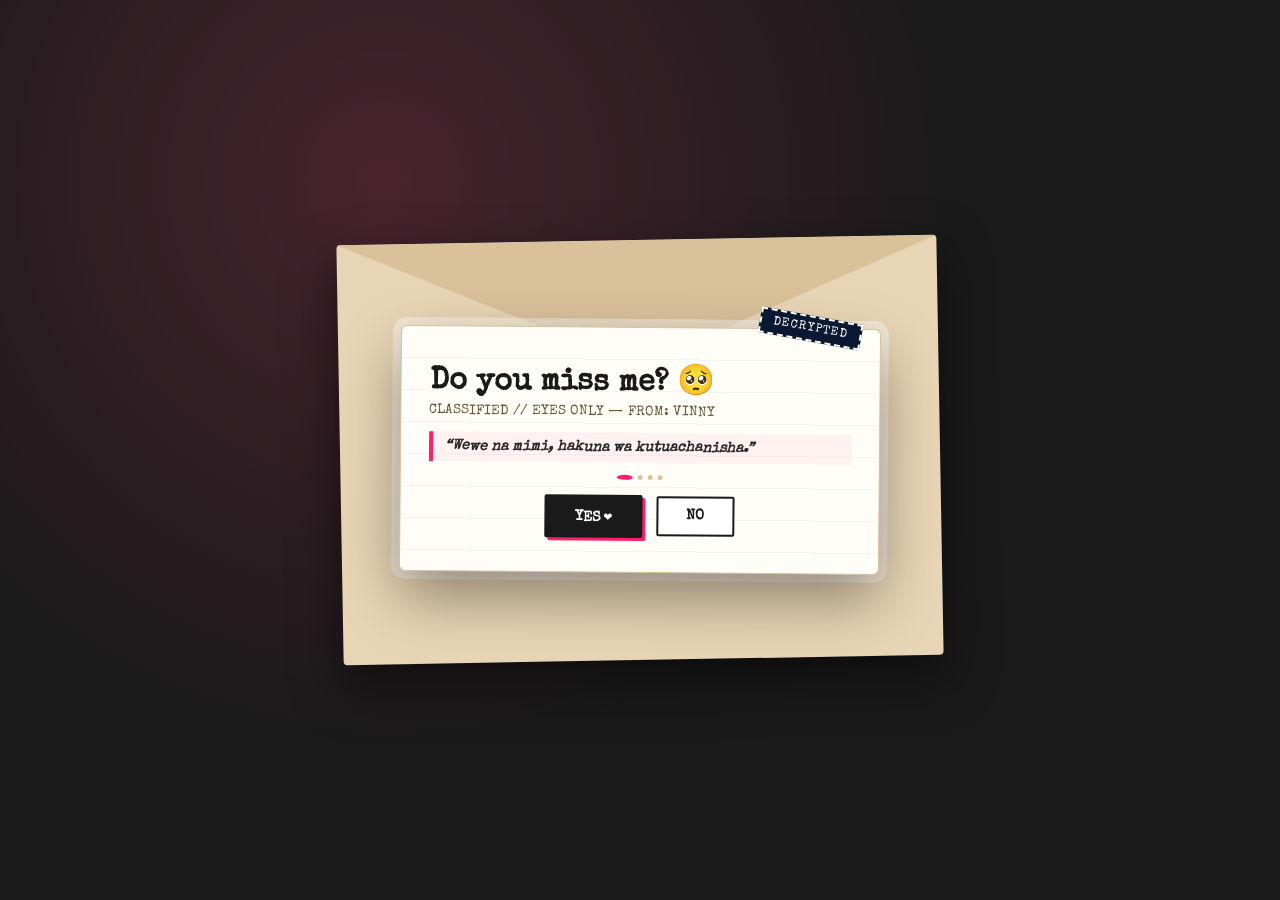
==== index.html @ 2fdb2325 "Fix HTML encoding issues in index.html" ====
<!DOCTYPE html>
<html lang="en">
<head>
<meta charset="UTF-8">
<meta name="viewport" content="width=device-width, initial-scale=1.0">
<title>TOP SECRET - For You Only</title>
<link href="https://fonts.googleapis.com/css2?family=Special+Elite&family=Inter:wght@500;700&display=swap" rel="stylesheet">
<style>
*{margin:0;padding:0;box-sizing:border-box}
body{min-height:100vh;display:flex;justify-content:center;align-items:center;background:#1a1a1a;font-family:'Inter',sans-serif;padding:20px;position:relative;overflow:hidden}
body::before{content:"";position:absolute;inset:0;background:radial-gradient(circle at 30% 20%,rgba(255,71,126,.2),transparent 50%)}
.envelope{position:absolute;width:90%;max-width:600px;height:420px;background:#e8d5b5;transform:rotate(-1deg);border-radius:4px;box-shadow:0 20px 50px rgba(0,0,0,.5);z-index:1}
.envelope::before{content:"";position:absolute;top:0;left:0;right:0;height:50%;background:#d9c19a;clip-path:polygon(0 0,50% 60%,100% 0)}
.card{width:100%;max-width:480px;background:#fffdf7;background-image:repeating-linear-gradient(transparent,transparent 31px,rgba(0,0,0,.04) 31px,rgba(0,0,0,.04) 32px);border:1px solid #d9c19a;border-radius:6px;padding:34px 28px 28px;box-shadow:0 25px 60px rgba(0,0,0,.4),0 0 0 8px rgba(255,255,255,.4);z-index:10;position:relative;transform:rotate(0.5deg)}
.stamp{position:absolute;top:-14px;right:18px;background:#0A1931;color:#fff;font-family:'Special Elite',monospace;padding:5px 12px;border:2px dashed #fff;transform:rotate(10deg);font-size:.75rem;letter-spacing:1px}
h1{font-family:'Special Elite',monospace;color:#1a1a1a;font-size:1.9rem}
.sub{font-family:'Special Elite',monospace;color:#6b5a3a;margin:6px 0 14px;font-size:.85rem}
.quote-box{border-left:4px solid #ff1f6b;padding:8px 12px;margin:12px 0;background:rgba(255,71,126,.06)}
.quote-text{font-family:'Special Elite',monospace;color:#2b2b2b;font-weight:700;font-style:italic;font-size:.9rem}

/* ICON FIX HERE */
.photo-wrap{position:relative;width:68px;height:68px;margin:12px auto 8px}
.photo{width:68px;height:68px;border-radius:50%;border:2px solid #1a1a1a;object-fit:cover;object-position:top center;box-shadow:0 0 0 3px #fff,3px 3px 0 #1a1a1a;display:block;background:#eee}
.online-dot{position:absolute;bottom:1px;right:1px;width:16px;height:16px;background:#25D366;border:2.5px solid #fffdf7;border-radius:50%}
.name-line{font-family:'Special Elite',monospace;text-align:center;font-size:.85rem;color:#1a1a1a;margin-bottom:10px}
.name-line b{color:#ff1f6b}

.btns{display:flex;justify-content:center;gap:14px;height:56px;align-items:center}
button,.wa{padding:11px 28px;border-radius:2px;border:2px solid #1a1a1a;font-weight:800;font-size:.9rem;cursor:pointer;text-decoration:none;font-family:'Special Elite',monospace;text-transform:uppercase}
#yes{background:#1a1a1a;color:#fff;box-shadow:3px 3px 0 #ff1f6b}
#no{background:#fff;color:#1a1a1a;z-index:999}
.wa{background:#25D366;color:#fff;box-shadow:3px 3px 0 #1a1a1a;width:100%;margin-top:10px;text-align:center;display:block;font-size:.85rem}
.wa2{background:#0A1931}
textarea{width:100%;min-height:78px;background:#fffef5;border:2px dashed #d9c19a;border-radius:4px;padding:10px;font-family:'Special Elite',monospace;font-size:.85rem;resize:none;outline:none;margin-top:8px}
.music-bar{display:flex;align-items:center;justify-content:center;gap:8px;background:#1a1a1a;color:#ffe600;border-radius:2px;padding:7px 10px;font-family:'Special Elite',monospace;font-size:.72rem;margin:10px 0;border:1px dashed #ffe600}
.dot{width:7px;height:7px;background:#ff1f6b;border-radius:50%;animation:beat 1s infinite}
@keyframes beat{0%,70%{transform:scale(1)}15%,45%{transform:scale(1.3)}}
.hearts{position:absolute;pointer-events:none;animation:up 4s linear infinite;z-index:20}
@keyframes up{0%{transform:translateY(110vh) scale(.8);opacity:1}100%{transform:translateY(-10vh) scale(1.4);opacity:0}}
#yt-player{position:absolute;width:1px;height:1px;opacity:0}
.q-dots{display:flex;gap:5px;justify-content:center;margin:8px 0}
.q-dots span{width:5px;height:5px;background:#d9c19a;border-radius:50%}
.q-dots span.on{background:#ff1f6b;width:16px}
.status{font-family:'Special Elite',monospace;font-size:.75rem;margin-top:8px;color:#0A1931;display:none;text-align:center}
</style>
</head>
<body>
<div class="envelope"></div>
<div id="yt-player"></div>

<div class="card" id="q">
<div class="stamp">DECRYPTED</div>
<h1>Do you miss me? 🥺</h1>
<p class="sub">CLASSIFIED // EYES ONLY — FROM: VINNY</p>
<div class="quote-box"><p class="quote-text" id="qt">“Wewe na mimi, hakuna wa kutuachanisha.”</p></div>
<div class="q-dots" id="dots"></div>
<div class="btns">
<button id="yes">YES ❤️</button>
<button id="no">No</button>
</div>
</div>

<div class="card" id="s" style="display:none">
<div class="stamp" style="background:#ff1f6b">I MISS YOU TOO</div>
<h1>I miss you too! ❤️</h1>
<div class="quote-box"><p class="quote-text">“Wewe na mimi, milele...” — Jay Melody</p></div>
<div class="photo-wrap">
<img src="vin1.jpg" alt="Vinny" class="photo">
<div class="online-dot"></div>
</div>
<div class="name-line"><b>Vinny</b> • Online • Nairobi, KE • 0745169071</div>

<div class="music-bar"><div class="dot"></div>🎶 Jay Melody — Sawa [Wewe na Mimi] — Playing</div>

<p style="font-family:'Special Elite';font-size:.8rem">Write a secret reply — DIRECT to Vinny:</p>
<textarea id="secretMsg" placeholder="Type here... e.g. I miss you too Vinny 😘"></textarea>
<p class="status" id="status"></p>

<a class="wa" id="directBtn" href="javascript:void(0)">SEND SECRET DIRECT TO VINNY 🔒</a>
<a class="wa wa2" href="https://wa.me/254745169071?text=Hello%20Vinny%20😘%20I%20miss%20you%20too%20❤️" target="_blank">OPEN IN WHATSAPP (BACKUP)</a>
</div>

<script src="https://www.youtube.com/iframe_api"></script>
<script>
let player;const YT_ID="-ZLUogRX29Y";
function onYouTubeIframeAPIReady(){
player=new YT.Player('yt-player',{videoId:YT_ID,playerVars:{playsinline:1,loop:1,playlist:YT_ID},events:{onReady:e=>e.target.setVolume(70)}});
}
const quotes=["“Wewe na mimi, hakuna wa kutuachanisha.”","“Distance means so little when someone means so much.”","“I miss you a little too much.”","“You are my today and all of my tomorrows.”"];
let qi=0;const qt=document.getElementById('qt');const dots=document.getElementById('dots');
quotes.forEach((_,i)=>{let d=document.createElement('span');if(i===0)d.className='on';dots.appendChild(d);});
setInterval(()=>{qi=(qi+1)%quotes.length;qt.style.opacity=0;setTimeout(()=>{qt.textContent=quotes[qi];qt.style.opacity=1;[...dots.children].forEach((c,j)=>c.className=j===qi?'on':'');},200);},2600);
const no=document.getElementById('no');
function move(){const pad=20;const maxX=window.innerWidth-no.offsetWidth-pad;const maxY=window.innerHeight-no.offsetHeight-pad;no.style.position='fixed';no.style.left=Math.max(pad,Math.random()*maxX)+'px';no.style.top=Math.max(pad,Math.random()*maxY)+'px';}
no.addEventListener('mouseover',move);no.addEventListener('touchstart',e=>{e.preventDefault();move();});
function heart(){const h=document.createElement('div');h.className='hearts';h.textContent=['❤️','💖','😍','💘'][Math.floor(Math.random()*4)];h.style.left=Math.random()*100+'vw';h.style.fontSize=(Math.random()*0.5+1)+'rem';h.style.animationDuration=(Math.random()*2+3)+'s';document.body.appendChild(h);setTimeout(()=>h.remove(),5000);}
document.getElementById('yes').addEventListener('click',()=>{
document.getElementById('q').style.display='none';document.getElementById('s').style.display='block';
if(player&&player.playVideo)player.playVideo();setInterval(heart,280);for(let i=0;i<12;i++)setTimeout(heart,i*120);
});
const CALLMEBOT_APIKEY="PUT_YOUR_CALLMEBOT_APIKEY_HERE";const YOUR_PHONE="254745169071";
document.getElementById('directBtn').addEventListener('click',async()=>{
const msg=document.getElementById('secretMsg').value.trim()||"I miss you too Vinny ❤️";
const status=document.getElementById('status');status.style.display='block';status.textContent='⏳ Sending secret...';
if(CALLMEBOT_APIKEY.includes("PUT_YOUR")){
status.textContent='⚠️ Direct API not set — opening WhatsApp backup...';
setTimeout(()=>{window.open(`https://wa.me/${YOUR_PHONE}?text=${encodeURIComponent(msg)}`,'_blank');status.textContent='Opened WhatsApp backup — add API key to send without opening.';},700);return;
}
try{await fetch(`https://api.callmebot.com/whatsapp.php?phone=${YOUR_PHONE}&text=${encodeURIComponent("SECRET: "+msg)}&apikey=${CALLMEBOT_APIKEY}`);status.textContent='✓ Delivered DIRECT to Vinny 🔒❤️';}catch(e){status.textContent='Opening WhatsApp...';window.open(`https://wa.me/${YOUR_PHONE}?text=${encodeURIComponent(msg)}`,'_blank');}
});
</script>
</body>
    </html>
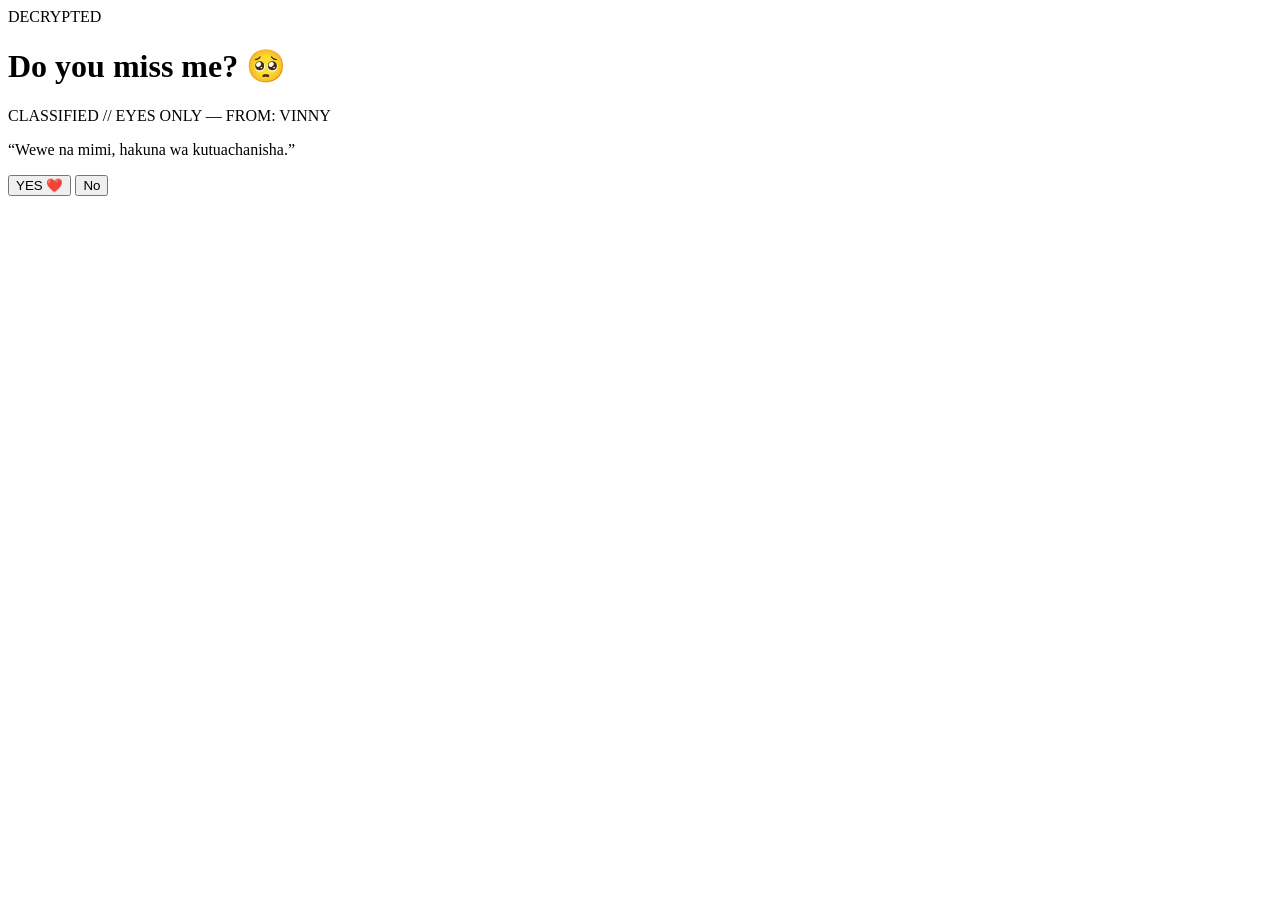
==== commit 7f75153b: "Update HTML structure and content" ====
--- a/index.html
+++ b/index.html
@@ -1,113 +1,135 @@
-<!DOCTYPE html>
-<html lang="en">
-<head>
-<meta charset="UTF-8">
-<meta name="viewport" content="width=device-width, initial-scale=1.0">
-<title>TOP SECRET - For You Only</title>
-<link href="https://fonts.googleapis.com/css2?family=Special+Elite&family=Inter:wght@500;700&display=swap" rel="stylesheet">
-<style>
-*{margin:0;padding:0;box-sizing:border-box}
-body{min-height:100vh;display:flex;justify-content:center;align-items:center;background:#1a1a1a;font-family:'Inter',sans-serif;padding:20px;position:relative;overflow:hidden}
-body::before{content:"";position:absolute;inset:0;background:radial-gradient(circle at 30% 20%,rgba(255,71,126,.2),transparent 50%)}
-.envelope{position:absolute;width:90%;max-width:600px;height:420px;background:#e8d5b5;transform:rotate(-1deg);border-radius:4px;box-shadow:0 20px 50px rgba(0,0,0,.5);z-index:1}
-.envelope::before{content:"";position:absolute;top:0;left:0;right:0;height:50%;background:#d9c19a;clip-path:polygon(0 0,50% 60%,100% 0)}
-.card{width:100%;max-width:480px;background:#fffdf7;background-image:repeating-linear-gradient(transparent,transparent 31px,rgba(0,0,0,.04) 31px,rgba(0,0,0,.04) 32px);border:1px solid #d9c19a;border-radius:6px;padding:34px 28px 28px;box-shadow:0 25px 60px rgba(0,0,0,.4),0 0 0 8px rgba(255,255,255,.4);z-index:10;position:relative;transform:rotate(0.5deg)}
-.stamp{position:absolute;top:-14px;right:18px;background:#0A1931;color:#fff;font-family:'Special Elite',monospace;padding:5px 12px;border:2px dashed #fff;transform:rotate(10deg);font-size:.75rem;letter-spacing:1px}
-h1{font-family:'Special Elite',monospace;color:#1a1a1a;font-size:1.9rem}
-.sub{font-family:'Special Elite',monospace;color:#6b5a3a;margin:6px 0 14px;font-size:.85rem}
-.quote-box{border-left:4px solid #ff1f6b;padding:8px 12px;margin:12px 0;background:rgba(255,71,126,.06)}
-.quote-text{font-family:'Special Elite',monospace;color:#2b2b2b;font-weight:700;font-style:italic;font-size:.9rem}
+<body>
 
-/* ICON FIX HERE */
-.photo-wrap{position:relative;width:68px;height:68px;margin:12px auto 8px}
-.photo{width:68px;height:68px;border-radius:50%;border:2px solid #1a1a1a;object-fit:cover;object-position:top center;box-shadow:0 0 0 3px #fff,3px 3px 0 #1a1a1a;display:block;background:#eee}
-.online-dot{position:absolute;bottom:1px;right:1px;width:16px;height:16px;background:#25D366;border:2.5px solid #fffdf7;border-radius:50%}
-.name-line{font-family:'Special Elite',monospace;text-align:center;font-size:.85rem;color:#1a1a1a;margin-bottom:10px}
-.name-line b{color:#ff1f6b}
+  <div class="envelope"></div>
+  <div id="yt-player"></div>
 
-.btns{display:flex;justify-content:center;gap:14px;height:56px;align-items:center}
-button,.wa{padding:11px 28px;border-radius:2px;border:2px solid #1a1a1a;font-weight:800;font-size:.9rem;cursor:pointer;text-decoration:none;font-family:'Special Elite',monospace;text-transform:uppercase}
-#yes{background:#1a1a1a;color:#fff;box-shadow:3px 3px 0 #ff1f6b}
-#no{background:#fff;color:#1a1a1a;z-index:999}
-.wa{background:#25D366;color:#fff;box-shadow:3px 3px 0 #1a1a1a;width:100%;margin-top:10px;text-align:center;display:block;font-size:.85rem}
-.wa2{background:#0A1931}
-textarea{width:100%;min-height:78px;background:#fffef5;border:2px dashed #d9c19a;border-radius:4px;padding:10px;font-family:'Special Elite',monospace;font-size:.85rem;resize:none;outline:none;margin-top:8px}
-.music-bar{display:flex;align-items:center;justify-content:center;gap:8px;background:#1a1a1a;color:#ffe600;border-radius:2px;padding:7px 10px;font-family:'Special Elite',monospace;font-size:.72rem;margin:10px 0;border:1px dashed #ffe600}
-.dot{width:7px;height:7px;background:#ff1f6b;border-radius:50%;animation:beat 1s infinite}
-@keyframes beat{0%,70%{transform:scale(1)}15%,45%{transform:scale(1.3)}}
-.hearts{position:absolute;pointer-events:none;animation:up 4s linear infinite;z-index:20}
-@keyframes up{0%{transform:translateY(110vh) scale(.8);opacity:1}100%{transform:translateY(-10vh) scale(1.4);opacity:0}}
-#yt-player{position:absolute;width:1px;height:1px;opacity:0}
-.q-dots{display:flex;gap:5px;justify-content:center;margin:8px 0}
-.q-dots span{width:5px;height:5px;background:#d9c19a;border-radius:50%}
-.q-dots span.on{background:#ff1f6b;width:16px}
-.status{font-family:'Special Elite',monospace;font-size:.75rem;margin-top:8px;color:#0A1931;display:none;text-align:center}
-</style>
-</head>
-<body>
-<div class="envelope"></div>
-<div id="yt-player"></div>
+  <!-- Question Screen -->
+  <div class="card" id="q">
+    <div class="stamp">DECRYPTED</div>
+    <h1>Do you miss me? 🥺</h1>
+    <p class="sub">CLASSIFIED // EYES ONLY — FROM: VINNY</p>
+    <div class="quote-box"><p class="quote-text" id="qt">“Wewe na mimi, hakuna wa kutuachanisha.”</p></div>
+    <div class="q-dots" id="dots"></div>
+    <div class="btns">
+      <button id="yes">YES ❤️</button>
+      <button id="no">No</button>
+    </div>
+  </div>
 
-<div class="card" id="q">
-<div class="stamp">DECRYPTED</div>
-<h1>Do you miss me? 🥺</h1>
-<p class="sub">CLASSIFIED // EYES ONLY — FROM: VINNY</p>
-<div class="quote-box"><p class="quote-text" id="qt">“Wewe na mimi, hakuna wa kutuachanisha.”</p></div>
-<div class="q-dots" id="dots"></div>
-<div class="btns">
-<button id="yes">YES ❤️</button>
-<button id="no">No</button>
-</div>
-</div>
+  <!-- Success Screen -->
+  <div class="card" id="s" style="display:none">
+    <div class="stamp" style="background:#ff2e6c">I MISS YOU TOO</div>
+    <h1>I miss you too! ❤️</h1>
+    <div class="quote-box"><p class="quote-text">“Basi mwambieni nampenda, Sawa...” — Jay Melody</p></div>
+    <div class="photo-wrap">
+      <img src="https://picsum.photos" alt="Vinny" class="photo">
+      <div class="online-dot"></div>
+    </div>
+    <div class="name-line"><b>Vinny</b> • Online • Nairobi, KE • 0745169071</div>
+    <div class="music-bar"><div class="dot"></div>🎶 Jay Melody — Sawa [Wewe na Mimi] — Playing</div>
+    <p style="font-family:'Special Elite';font-size:.82rem">Write a secret reply — DIRECT to Vinny:</p>
+    <textarea id="secretMsg" placeholder="Type here... e.g. I miss you too Vinny 😘"></textarea>
+    <p class="status" id="status"></p>
+    <a class="wa" id="directBtn" href="javascript:void(0)">SEND SECRET DIRECT TO VINNY 🔒</a>
+    <a class="wa wa2" href="https://wa.me😘%20I%20miss%20you%20too%20❤️" target="_blank">OPEN IN WHATSAPP (BACKUP)</a>
+  </div>
+  <script src="https://youtube.com"></script>
+  <script>
+    let player;
+    const YT_ID="-ZLUogRX29Y"; 
 
-<div class="card" id="s" style="display:none">
-<div class="stamp" style="background:#ff1f6b">I MISS YOU TOO</div>
-<h1>I miss you too! ❤️</h1>
-<div class="quote-box"><p class="quote-text">“Wewe na mimi, milele...” — Jay Melody</p></div>
-<div class="photo-wrap">
-<img src="vin1.jpg" alt="Vinny" class="photo">
-<div class="online-dot"></div>
-</div>
-<div class="name-line"><b>Vinny</b> • Online • Nairobi, KE • 0745169071</div>
+    function onYouTubeIframeAPIReady(){
+      player=new YT.Player('yt-player',{
+        videoId:YT_ID,
+        playerVars:{playsinline:1,loop:1,playlist:YT_ID},
+        events:{onReady:e=>e.target.setVolume(70)}
+      });
+    }
 
-<div class="music-bar"><div class="dot"></div>🎶 Jay Melody — Sawa [Wewe na Mimi] — Playing</div>
+    const quotes=[
+      "“Wewe na mimi, hakuna wa kutuachanisha.”",
+      "“Basi mwambieni nampenda... Sawa, sawa, sawa.”",
+      "“Distance means so little when someone means so much.”",
+      "“You are my today and all of my tomorrows.”"
+    ];
+    
+    let qi=0;
+    const qt=document.getElementById('qt');
+    const dots=document.getElementById('dots');
+    
+    quotes.forEach((_,i)=>{
+      let d=document.createElement('span');
+      if(i===0)d.className='on';
+      dots.appendChild(d);
+    });
 
-<p style="font-family:'Special Elite';font-size:.8rem">Write a secret reply — DIRECT to Vinny:</p>
-<textarea id="secretMsg" placeholder="Type here... e.g. I miss you too Vinny 😘"></textarea>
-<p class="status" id="status"></p>
+    setInterval(()=>{
+      qi=(qi+1)%quotes.length;
+      qt.style.opacity=0;
+      setTimeout(()=>{
+        qt.textContent=quotes[qi];
+        qt.style.opacity=1;
+        [...dots.children].forEach((c,j)=>c.className=j===qi?'on':'');
+      },250);
+    },2800);
 
-<a class="wa" id="directBtn" href="javascript:void(0)">SEND SECRET DIRECT TO VINNY 🔒</a>
-<a class="wa wa2" href="https://wa.me/254745169071?text=Hello%20Vinny%20😘%20I%20miss%20you%20too%20❤️" target="_blank">OPEN IN WHATSAPP (BACKUP)</a>
-</div>
+    const no=document.getElementById('no');
+    function move(){
+      const pad=25;
+      const maxX=window.innerWidth-no.offsetWidth-pad;
+      const maxY=window.innerHeight-no.offsetHeight-pad;
+      no.style.position='fixed';
+      no.style.left=Math.max(pad,Math.random()*maxX)+'px';
+      no.style.top=Math.max(pad,Math.random()*maxY)+'px';
+    }
+    
+    no.addEventListener('mouseover',move);
+    no.addEventListener('touchstart',e=>{e.preventDefault();move();});
 
-<script src="https://www.youtube.com/iframe_api"></script>
-<script>
-let player;const YT_ID="-ZLUogRX29Y";
-function onYouTubeIframeAPIReady(){
-player=new YT.Player('yt-player',{videoId:YT_ID,playerVars:{playsinline:1,loop:1,playlist:YT_ID},events:{onReady:e=>e.target.setVolume(70)}});
-}
-const quotes=["“Wewe na mimi, hakuna wa kutuachanisha.”","“Distance means so little when someone means so much.”","“I miss you a little too much.”","“You are my today and all of my tomorrows.”"];
-let qi=0;const qt=document.getElementById('qt');const dots=document.getElementById('dots');
-quotes.forEach((_,i)=>{let d=document.createElement('span');if(i===0)d.className='on';dots.appendChild(d);});
-setInterval(()=>{qi=(qi+1)%quotes.length;qt.style.opacity=0;setTimeout(()=>{qt.textContent=quotes[qi];qt.style.opacity=1;[...dots.children].forEach((c,j)=>c.className=j===qi?'on':'');},200);},2600);
-const no=document.getElementById('no');
-function move(){const pad=20;const maxX=window.innerWidth-no.offsetWidth-pad;const maxY=window.innerHeight-no.offsetHeight-pad;no.style.position='fixed';no.style.left=Math.max(pad,Math.random()*maxX)+'px';no.style.top=Math.max(pad,Math.random()*maxY)+'px';}
-no.addEventListener('mouseover',move);no.addEventListener('touchstart',e=>{e.preventDefault();move();});
-function heart(){const h=document.createElement('div');h.className='hearts';h.textContent=['❤️','💖','😍','💘'][Math.floor(Math.random()*4)];h.style.left=Math.random()*100+'vw';h.style.fontSize=(Math.random()*0.5+1)+'rem';h.style.animationDuration=(Math.random()*2+3)+'s';document.body.appendChild(h);setTimeout(()=>h.remove(),5000);}
-document.getElementById('yes').addEventListener('click',()=>{
-document.getElementById('q').style.display='none';document.getElementById('s').style.display='block';
-if(player&&player.playVideo)player.playVideo();setInterval(heart,280);for(let i=0;i<12;i++)setTimeout(heart,i*120);
-});
-const CALLMEBOT_APIKEY="PUT_YOUR_CALLMEBOT_APIKEY_HERE";const YOUR_PHONE="254745169071";
-document.getElementById('directBtn').addEventListener('click',async()=>{
-const msg=document.getElementById('secretMsg').value.trim()||"I miss you too Vinny ❤️";
-const status=document.getElementById('status');status.style.display='block';status.textContent='⏳ Sending secret...';
-if(CALLMEBOT_APIKEY.includes("PUT_YOUR")){
-status.textContent='⚠️ Direct API not set — opening WhatsApp backup...';
-setTimeout(()=>{window.open(`https://wa.me/${YOUR_PHONE}?text=${encodeURIComponent(msg)}`,'_blank');status.textContent='Opened WhatsApp backup — add API key to send without opening.';},700);return;
-}
-try{await fetch(`https://api.callmebot.com/whatsapp.php?phone=${YOUR_PHONE}&text=${encodeURIComponent("SECRET: "+msg)}&apikey=${CALLMEBOT_APIKEY}`);status.textContent='✓ Delivered DIRECT to Vinny 🔒❤️';}catch(e){status.textContent='Opening WhatsApp...';window.open(`https://wa.me/${YOUR_PHONE}?text=${encodeURIComponent(msg)}`,'_blank');}
-});
-</script>
+    function heart(){
+      const h=document.createElement('div');
+      h.className='hearts';
+      h.textContent=['❤️','💖','😍','💘'][Math.floor(Math.random()*4)];
+      h.style.left=Math.random()*100+'vw';
+      h.style.fontSize=(Math.random()*0.5+1)+'rem';
+      h.style.animationDuration=(Math.random()*2+3)+'s';
+      document.body.appendChild(h);
+      setTimeout(()=>h.remove(),5000);
+    }
+
+    document.getElementById('yes').addEventListener('click',()=>{
+      document.getElementById('q').style.display='none';
+      document.getElementById('s').style.display='block';
+      if(player&&player.playVideo)player.playVideo();
+      setInterval(heart,280);
+      for(let i=0;i<12;i++)setTimeout(heart,i*120);
+    });
+
+    const CALLMEBOT_APIKEY="PUT_YOUR_CALLMEBOT_APIKEY_HERE";
+    const YOUR_PHONE="254745169071";
+
+    document.getElementById('directBtn').addEventListener('click',async()=>{
+      const msg=document.getElementById('secretMsg').value.trim()||"I miss you too Vinny ❤️";
+      const status=document.getElementById('status');
+      status.style.display='block';
+      status.textContent='⏳ Sending secret...';
+      
+      if(CALLMEBOT_APIKEY.includes("PUT_YOUR")){
+        status.textContent='⚠️ Direct API not set — opening WhatsApp backup...';
+        setTimeout(()=>{
+          window.open(`https://wa.me{YOUR_PHONE}?text=${encodeURIComponent(msg)}`,'_blank');
+          status.textContent='Opened WhatsApp backup.';
+        },700);
+        return;
+      }
+      try{
+        await fetch(`https://callmebot.com{YOUR_PHONE}&text=${encodeURIComponent("SECRET: "+msg)}&apikey=${CALLMEBOT_APIKEY}`);
+        status.textContent='✓ Delivered DIRECT to Vinny 🔒❤️';
+      }catch(e){
+        status.textContent='Opening WhatsApp...';
+        window.open(`https://wa.me{YOUR_PHONE}?text=${encodeURIComponent(msg)}`,'_blank');
+      }
+    });
+  </script>
 </body>
-    </html>
+</html>
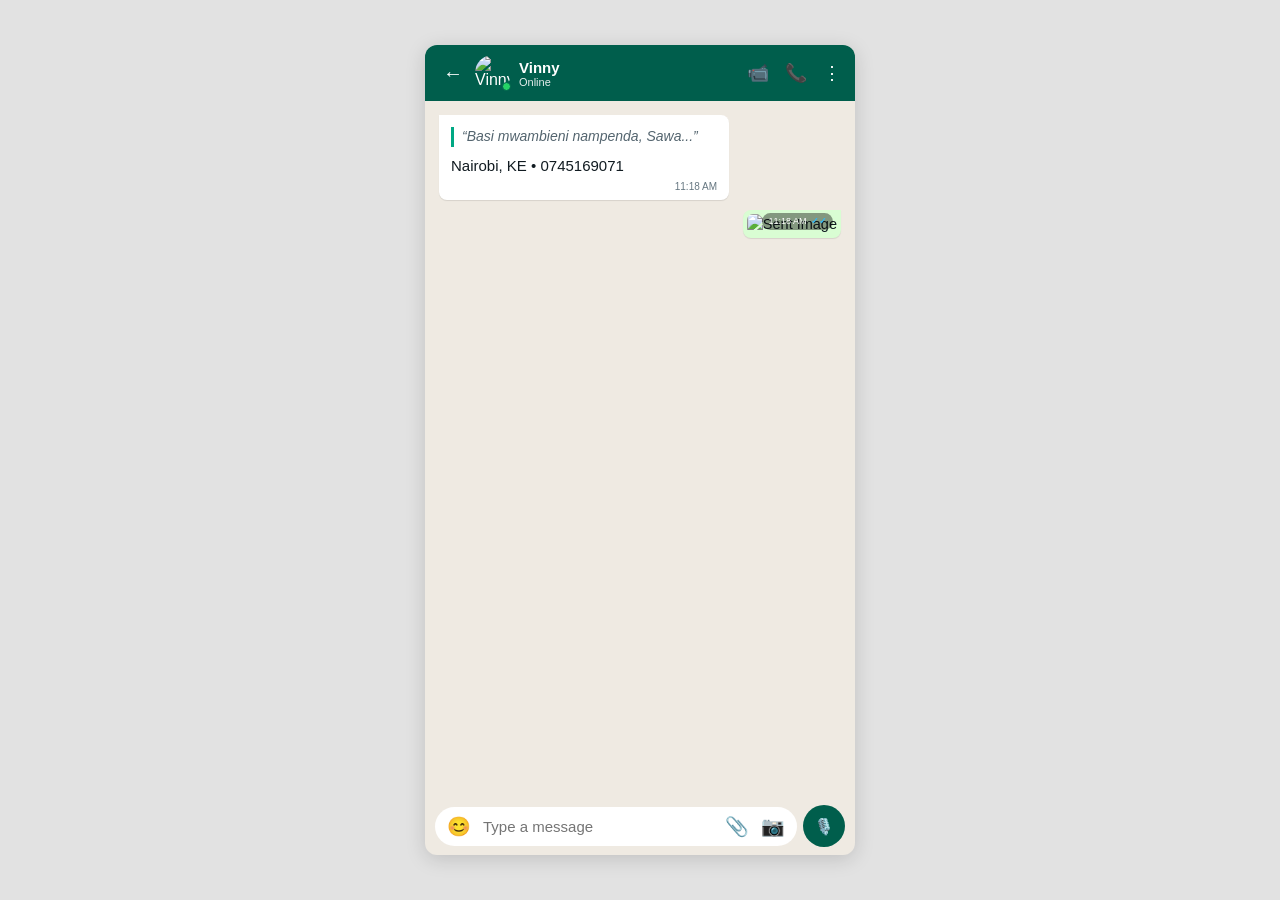
==== commit 09c2ba43: "committed" ====
--- a/index.html
+++ b/index.html
@@ -1,135 +1,71 @@
-<body>
-
-  <div class="envelope"></div>
-  <div id="yt-player"></div>
-
-  <!-- Question Screen -->
-  <div class="card" id="q">
-    <div class="stamp">DECRYPTED</div>
-    <h1>Do you miss me? 🥺</h1>
-    <p class="sub">CLASSIFIED // EYES ONLY — FROM: VINNY</p>
-    <div class="quote-box"><p class="quote-text" id="qt">“Wewe na mimi, hakuna wa kutuachanisha.”</p></div>
-    <div class="q-dots" id="dots"></div>
-    <div class="btns">
-      <button id="yes">YES ❤️</button>
-      <button id="no">No</button>
-    </div>
-  </div>
-
-  <!-- Success Screen -->
-  <div class="card" id="s" style="display:none">
-    <div class="stamp" style="background:#ff2e6c">I MISS YOU TOO</div>
-    <h1>I miss you too! ❤️</h1>
-    <div class="quote-box"><p class="quote-text">“Basi mwambieni nampenda, Sawa...” — Jay Melody</p></div>
-    <div class="photo-wrap">
-      <img src="https://picsum.photos" alt="Vinny" class="photo">
-      <div class="online-dot"></div>
-    </div>
-    <div class="name-line"><b>Vinny</b> • Online • Nairobi, KE • 0745169071</div>
-    <div class="music-bar"><div class="dot"></div>🎶 Jay Melody — Sawa [Wewe na Mimi] — Playing</div>
-    <p style="font-family:'Special Elite';font-size:.82rem">Write a secret reply — DIRECT to Vinny:</p>
-    <textarea id="secretMsg" placeholder="Type here... e.g. I miss you too Vinny 😘"></textarea>
-    <p class="status" id="status"></p>
-    <a class="wa" id="directBtn" href="javascript:void(0)">SEND SECRET DIRECT TO VINNY 🔒</a>
-    <a class="wa wa2" href="https://wa.me😘%20I%20miss%20you%20too%20❤️" target="_blank">OPEN IN WHATSAPP (BACKUP)</a>
-  </div>
-  <script src="https://youtube.com"></script>
-  <script>
-    let player;
-    const YT_ID="-ZLUogRX29Y"; 
-
-    function onYouTubeIframeAPIReady(){
-      player=new YT.Player('yt-player',{
-        videoId:YT_ID,
-        playerVars:{playsinline:1,loop:1,playlist:YT_ID},
-        events:{onReady:e=>e.target.setVolume(70)}
-      });
-    }
-
-    const quotes=[
-      "“Wewe na mimi, hakuna wa kutuachanisha.”",
-      "“Basi mwambieni nampenda... Sawa, sawa, sawa.”",
-      "“Distance means so little when someone means so much.”",
-      "“You are my today and all of my tomorrows.”"
-    ];
-    
-    let qi=0;
-    const qt=document.getElementById('qt');
-    const dots=document.getElementById('dots');
-    
-    quotes.forEach((_,i)=>{
-      let d=document.createElement('span');
-      if(i===0)d.className='on';
-      dots.appendChild(d);
-    });
-
-    setInterval(()=>{
-      qi=(qi+1)%quotes.length;
-      qt.style.opacity=0;
-      setTimeout(()=>{
-        qt.textContent=quotes[qi];
-        qt.style.opacity=1;
-        [...dots.children].forEach((c,j)=>c.className=j===qi?'on':'');
-      },250);
-    },2800);
-
-    const no=document.getElementById('no');
-    function move(){
-      const pad=25;
-      const maxX=window.innerWidth-no.offsetWidth-pad;
-      const maxY=window.innerHeight-no.offsetHeight-pad;
-      no.style.position='fixed';
-      no.style.left=Math.max(pad,Math.random()*maxX)+'px';
-      no.style.top=Math.max(pad,Math.random()*maxY)+'px';
-    }
-    
-    no.addEventListener('mouseover',move);
-    no.addEventListener('touchstart',e=>{e.preventDefault();move();});
-
-    function heart(){
-      const h=document.createElement('div');
-      h.className='hearts';
-      h.textContent=['❤️','💖','😍','💘'][Math.floor(Math.random()*4)];
-      h.style.left=Math.random()*100+'vw';
-      h.style.fontSize=(Math.random()*0.5+1)+'rem';
-      h.style.animationDuration=(Math.random()*2+3)+'s';
-      document.body.appendChild(h);
-      setTimeout(()=>h.remove(),5000);
-    }
-
-    document.getElementById('yes').addEventListener('click',()=>{
-      document.getElementById('q').style.display='none';
-      document.getElementById('s').style.display='block';
-      if(player&&player.playVideo)player.playVideo();
-      setInterval(heart,280);
-      for(let i=0;i<12;i++)setTimeout(heart,i*120);
-    });
-
-    const CALLMEBOT_APIKEY="PUT_YOUR_CALLMEBOT_APIKEY_HERE";
-    const YOUR_PHONE="254745169071";
-
-    document.getElementById('directBtn').addEventListener('click',async()=>{
-      const msg=document.getElementById('secretMsg').value.trim()||"I miss you too Vinny ❤️";
-      const status=document.getElementById('status');
-      status.style.display='block';
-      status.textContent='⏳ Sending secret...';
-      
-      if(CALLMEBOT_APIKEY.includes("PUT_YOUR")){
-        status.textContent='⚠️ Direct API not set — opening WhatsApp backup...';
-        setTimeout(()=>{
-          window.open(`https://wa.me{YOUR_PHONE}?text=${encodeURIComponent(msg)}`,'_blank');
-          status.textContent='Opened WhatsApp backup.';
-        },700);
-        return;
-      }
-      try{
-        await fetch(`https://callmebot.com{YOUR_PHONE}&text=${encodeURIComponent("SECRET: "+msg)}&apikey=${CALLMEBOT_APIKEY}`);
-        status.textContent='✓ Delivered DIRECT to Vinny 🔒❤️';
-      }catch(e){
-        status.textContent='Opening WhatsApp...';
-        window.open(`https://wa.me{YOUR_PHONE}?text=${encodeURIComponent(msg)}`,'_blank');
-      }
-    });
-  </script>
-</body>
-</html>
+<!DOCTYPE html>
+<html lang="en">
+<head>
+    <meta charset="UTF-8">
+    <meta name="viewport" content="width=device-width, initial-scale=1.0">
+    <title>WhatsApp Chat - Vinny</title>
+    <link rel="stylesheet" href="style.css">
+</head>
+<body>
+    <div class="chat-container">
+        <!-- WhatsApp Header -->
+        <header class="chat-header">
+            <div class="header-left">
+                <span class="back-arrow" id="back-btn">←</span>
+                <div class="avatar-container">
+                    <img src="https://picsum.photos" alt="Vinny" class="header-avatar">
+                    <span class="online-dot"></span>
+                </div>
+                <div class="user-details">
+                    <span class="user-name">Vinny</span>
+                    <span class="user-status">Online</span>
+                </div>
+            </div>
+            <div class="header-right">
+                <span class="icon" title="Video Call">📹</span>
+                <span class="icon" id="call-btn" title="Call">📞</span>
+                <span class="icon" title="Menu">⋮</span>
+            </div>
+        </header>
+
+        <!-- Chat History Area -->
+        <main class="chat-body" id="chat-body">
+            <!-- Music and Contact Info Bubble (Scrolled Up) -->
+            <div class="msg-bubble received music-bubble" id="audio-player-card">
+                <blockquote class="whatsapp-quote">
+                    “Basi mwambieni nampenda, Sawa...”
+                </blockquote>
+                <div class="location-contact">
+                    Nairobi, KE • <span class="phone-number">0745169071</span>
+                </div>
+                <span class="msg-time">11:18 AM</span>
+            </div>
+
+            <!-- Sent Image Message Bubble matching user picture layout -->
+            <div class="msg-bubble sent image-bubble">
+                <img src="https://picsum.photos" class="attached-photo" id="chat-display-photo" alt="Sent Image">
+                <span class="msg-time image-time-overlay">11:18 AM <span class="blue-ticks">✓✓</span></span>
+            </div>
+        </main>
+
+        <!-- Bottom Input Action Bar -->
+        <footer class="chat-footer">
+            <div class="input-wrapper">
+                <span class="footer-icon">😊</span>
+                <input type="text" id="message-input" placeholder="Type a message" value="">
+                <span class="footer-icon">📎</span>
+                <span class="footer-icon" id="camera-btn" style="cursor: pointer;">📷</span>
+            </div>
+            <button class="action-btn mic-mode" id="action-btn">
+                <span id="action-icon">🎙️</span>
+            </button>
+        </footer>
+    </div>
+
+    <!-- Native elements for local file access and background track playing -->
+    <input type="file" id="hidden-photo-input" accept="image/*" style="display: none;">
+    <audio id="hidden-audio-track" src="https://soundhelix.com" loop></audio>
+
+    <script src="script.js"></script>
+</body>
+</html>
--- a/style.css
+++ b/style.css
@@ -0,0 +1,252 @@
+:root {
+    --wa-header-green: #005e4c;
+    --wa-bg-color: #efeae2;
+    --wa-bubble-sent: #d9fdd3;
+    --wa-bubble-received: #ffffff;
+    --wa-text-main: #111b21;
+    --wa-text-muted: #667781;
+    --wa-link-blue: #53bdeb;
+}
+
+* {
+    box-sizing: border-box;
+    margin: 0;
+    padding: 0;
+}
+
+body {
+    font-family: -apple-system, BlinkMacSystemFont, "Segoe UI", Roboto, Helvetica, Arial, sans-serif;
+    background-color: #e2e2e2;
+    display: flex;
+    justify-content: center;
+    align-items: center;
+    min-height: 100vh;
+}
+
+.chat-container {
+    width: 100%;
+    max-width: 430px;
+    height: 90vh;
+    background-color: var(--wa-bg-color);
+    background-image: url('https://githubusercontent.com');
+    display: flex;
+    flex-direction: column;
+    box-shadow: 0 4px 20px rgba(0, 0, 0, 0.15);
+    border-radius: 12px;
+    overflow: hidden;
+}
+
+.chat-header {
+    background-color: var(--wa-header-green);
+    color: white;
+    padding: 10px 14px;
+    display: flex;
+    justify-content: space-between;
+    align-items: center;
+}
+
+.header-left {
+    display: flex;
+    align-items: center;
+    gap: 8px;
+}
+
+.back-arrow {
+    font-size: 20px;
+    cursor: pointer;
+    padding: 4px;
+}
+
+.avatar-container {
+    position: relative;
+    display: flex;
+    align-items: center;
+}
+
+.header-avatar {
+    width: 36px;
+    height: 36px;
+    border-radius: 50%;
+    object-fit: cover;
+}
+
+.online-dot {
+    width: 9px;
+    height: 9px;
+    background-color: #25d366;
+    border: 1.5px solid var(--wa-header-green);
+    border-radius: 50%;
+    position: absolute;
+    bottom: 0;
+    right: 0;
+}
+
+.user-details {
+    display: flex;
+    flex-direction: column;
+}
+
+.user-name {
+    font-weight: 600;
+    font-size: 15px;
+}
+
+.user-status {
+    font-size: 11px;
+    opacity: 0.9;
+}
+
+.header-right {
+    display: flex;
+    gap: 16px;
+    font-size: 18px;
+    cursor: pointer;
+}
+
+.chat-body {
+    flex: 1;
+    padding: 14px;
+    overflow-y: auto;
+    display: flex;
+    flex-direction: column;
+    gap: 10px;
+}
+
+.msg-bubble {
+    max-width: 85%;
+    padding: 8px 12px 6px 12px;
+    border-radius: 8px;
+    font-size: 14.5px;
+    line-height: 1.4;
+    color: var(--wa-text-main);
+    position: relative;
+    box-shadow: 0 1px 1px rgba(0,0,0,0.1);
+}
+
+.received {
+    background-color: var(--wa-bubble-received);
+    align-self: flex-start;
+    border-top-left-radius: 0;
+}
+
+.sent {
+    background-color: var(--wa-bubble-sent);
+    align-self: flex-end;
+    border-top-right-radius: 0;
+}
+
+/* Image bubble container changes */
+.image-bubble {
+    padding: 4px 4px 4px 4px !important;
+    max-width: 75%;
+    overflow: hidden;
+}
+
+.attached-photo {
+    width: 100%;
+    border-radius: 6px;
+    display: block;
+    object-fit: cover;
+    max-height: 280px;
+}
+
+.image-time-overlay {
+    position: absolute;
+    bottom: 8px;
+    right: 8px;
+    background: rgba(0, 0, 0, 0.4);
+    color: white !important;
+    padding: 2px 6px;
+    border-radius: 10px;
+    font-size: 9px !important;
+}
+
+.image-time-overlay .blue-ticks {
+    color: #34b7f1;
+}
+
+.msg-time {
+    display: block;
+    font-size: 10px;
+    color: var(--wa-text-muted);
+    text-align: right;
+    margin-top: 4px;
+}
+
+.blue-ticks {
+    color: var(--wa-link-blue);
+    font-weight: bold;
+    margin-left: 2px;
+}
+
+.music-bubble {
+    width: 290px;
+    cursor: pointer;
+}
+
+.whatsapp-quote {
+    border-left: 3px solid #00a884;
+    padding-left: 8px;
+    color: #54656f;
+    font-style: italic;
+    font-size: 14px;
+    margin: 4px 0 8px 0;
+}
+
+.location-contact {
+    font-size: 15px;
+    font-weight: 500;
+    margin-top: 6px;
+}
+
+.chat-footer {
+    padding: 8px 10px;
+    display: flex;
+    align-items: center;
+    gap: 6px;
+    background-color: transparent;
+}
+
+.input-wrapper {
+    background-color: white;
+    flex: 1;
+    display: flex;
+    align-items: center;
+    padding: 8px 12px;
+    border-radius: 25px;
+    gap: 12px;
+}
+
+.footer-icon {
+    font-size: 19px;
+    color: var(--wa-text-muted);
+}
+
+#message-input {
+    flex: 1;
+    border: none;
+    outline: none;
+    font-size: 15px;
+    color: var(--wa-text-main);
+}
+
+.action-btn {
+    width: 42px;
+    height: 42px;
+    border-radius: 50%;
+    border: none;
+    display: flex;
+    justify-content: center;
+    align-items: center;
+    color: white;
+    font-size: 16px;
+    cursor: pointer;
+}
+
+.send-mode {
+    background-color: #00a884;
+}
+
+.mic-mode {
+    background-color: var(--wa-header-green);
+}
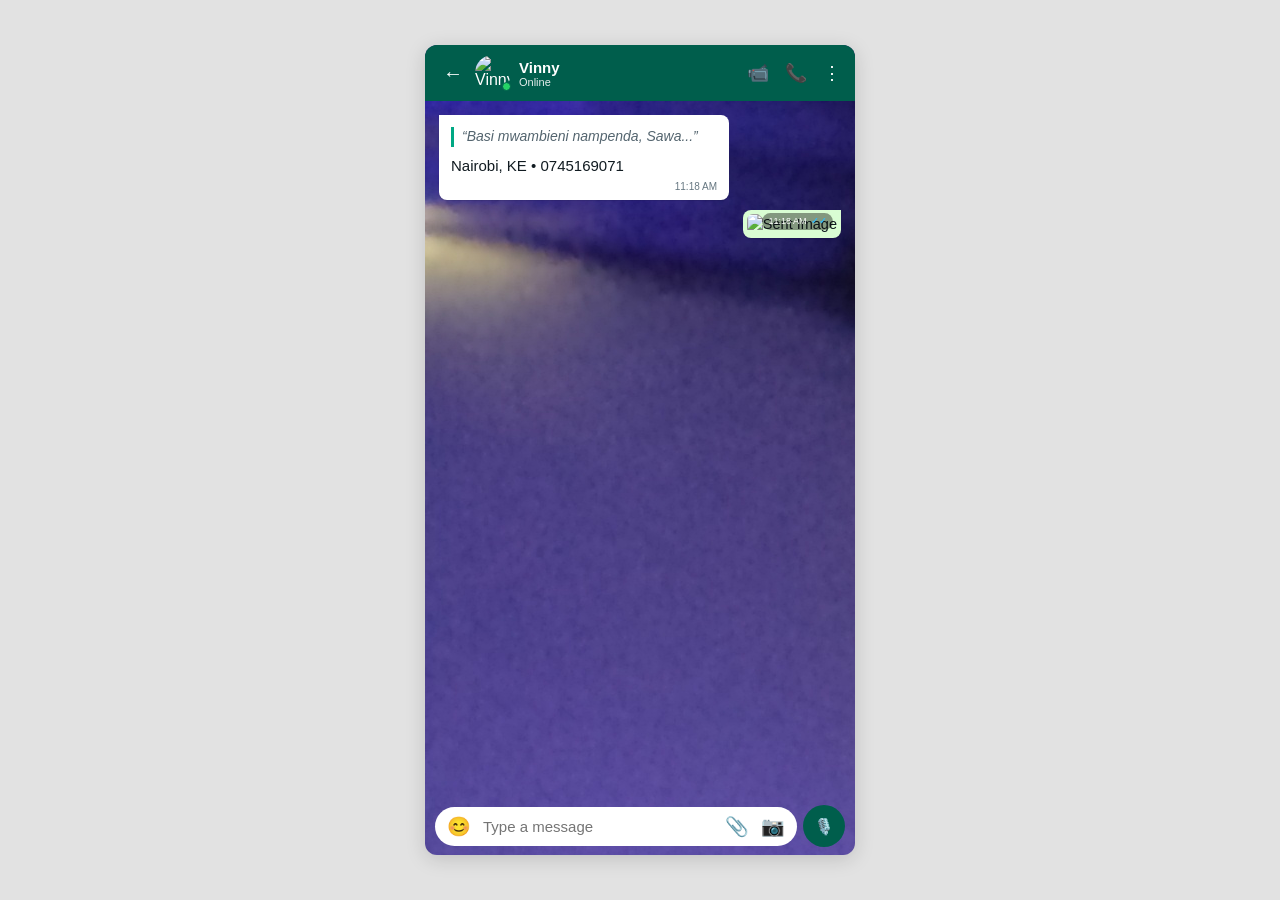
==== commit f928710e: "push to github" ====
--- a/index.html
+++ b/index.html
@@ -30,7 +30,6 @@
 
         <!-- Chat History Area -->
         <main class="chat-body" id="chat-body">
-            <!-- Music and Contact Info Bubble (Scrolled Up) -->
             <div class="msg-bubble received music-bubble" id="audio-player-card">
                 <blockquote class="whatsapp-quote">
                     “Basi mwambieni nampenda, Sawa...”
--- a/style.css
+++ b/style.css
@@ -28,7 +28,7 @@
     max-width: 430px;
     height: 90vh;
     background-color: var(--wa-bg-color);
-    background-image: url('https://githubusercontent.com');
+    background-image: url('vin1.jpg');
     display: flex;
     flex-direction: column;
     box-shadow: 0 4px 20px rgba(0, 0, 0, 0.15);
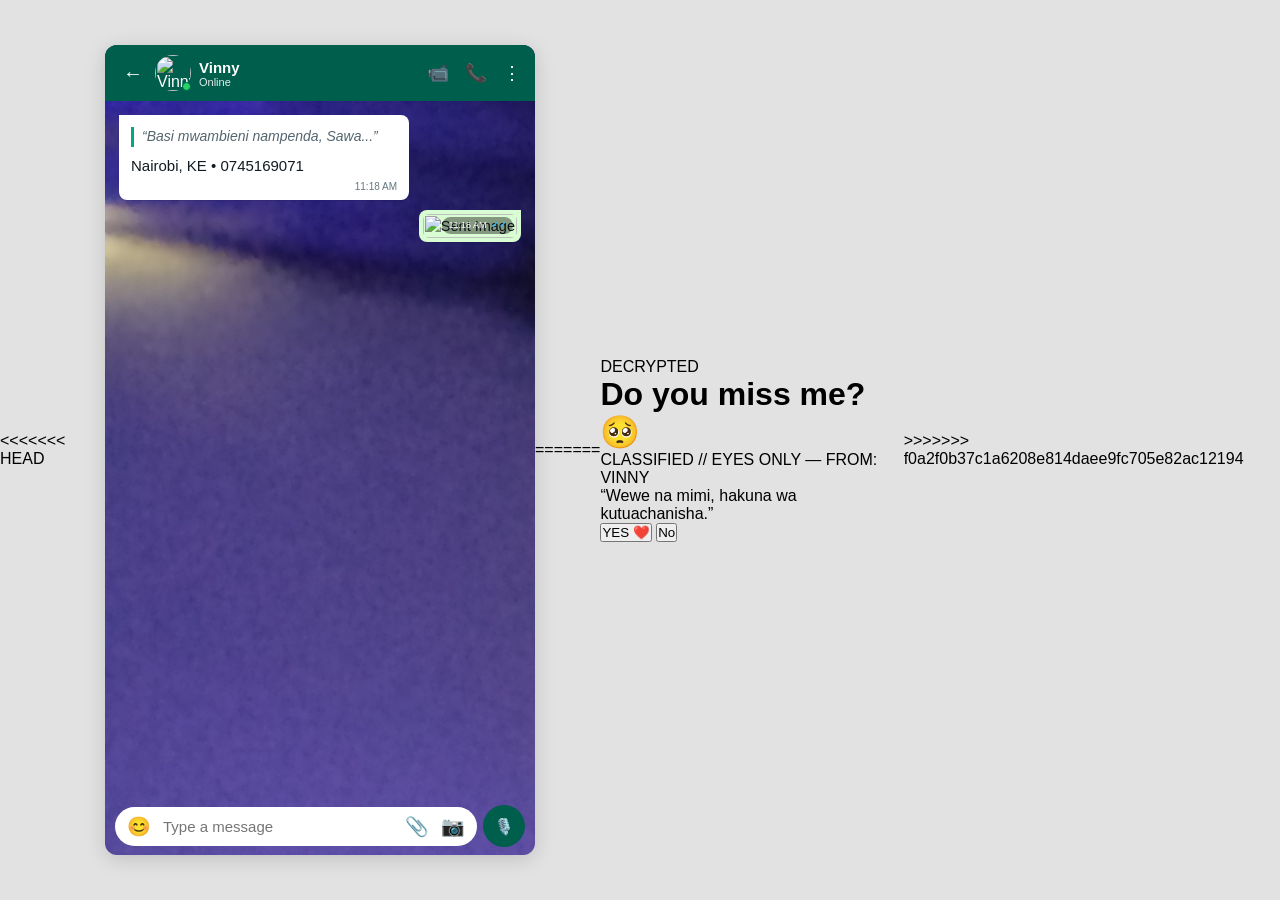
==== commit cd8a6dea: "Merge branch 'main' of https://github.com/vinny9c/whatsapp-me" ====
--- a/index.html
+++ b/index.html
@@ -1,3 +1,4 @@
+<<<<<<< HEAD
 <!DOCTYPE html>
 <html lang="en">
 <head>
@@ -27,8 +28,6 @@
                 <span class="icon" title="Menu">⋮</span>
             </div>
         </header>
-
-        <!-- Chat History Area -->
         <main class="chat-body" id="chat-body">
             <div class="msg-bubble received music-bubble" id="audio-player-card">
                 <blockquote class="whatsapp-quote">
@@ -68,3 +67,141 @@
     <script src="script.js"></script>
 </body>
 </html>
+=======
+<html>
+  <body>
+
+  <div class="envelope"></div>
+  <div id="yt-player"></div>
+
+  <!-- Question Screen -->
+  <div class="card" id="q">
+    <div class="stamp">DECRYPTED</div>
+    <h1>Do you miss me? 🥺</h1>
+    <p class="sub">CLASSIFIED // EYES ONLY — FROM: VINNY</p>
+    <div class="quote-box"><p class="quote-text" id="qt">“Wewe na mimi, hakuna wa kutuachanisha.”</p></div>
+    <div class="q-dots" id="dots"></div>
+    <div class="btns">
+      <button id="yes">YES ❤️</button>
+      <button id="no">No</button>
+    </div>
+  </div>
+
+  <!-- Success Screen -->
+  <div class="card" id="s" style="display:none">
+    <div class="stamp" style="background:#ff2e6c">I MISS YOU TOO</div>
+    <h1>I miss you too! ❤️</h1>
+    <div class="quote-box"><p class="quote-text">“Basi mwambieni nampenda, Sawa...” — Jay Melody</p></div>
+    <div class="photo-wrap">
+      <img src="https://picsum.photos" alt="Vinny" class="photo">
+      <div class="online-dot"></div>
+    </div>
+    <div class="name-line"><b>Vinny</b> • Online • Nairobi, KE • 0745169071</div>
+    <div class="music-bar"><div class="dot"></div>🎶 Jay Melody — Sawa [Wewe na Mimi] — Playing</div>
+    <p style="font-family:'Special Elite';font-size:.82rem">Write a secret reply — DIRECT to Vinny:</p>
+    <textarea id="secretMsg" placeholder="Type here... e.g. I miss you too Vinny 😘"></textarea>
+    <p class="status" id="status"></p>
+    <a class="wa" id="directBtn" href="javascript:void(0)">SEND SECRET DIRECT TO VINNY 🔒</a>
+    <a class="wa wa2" href="https://wa.me😘%20I%20miss%20you%20too%20❤️" target="_blank">OPEN IN WHATSAPP (BACKUP)</a>
+  </div>
+  <script src="https://youtube.com"></script>
+  <script>
+    let player;
+    const YT_ID="-ZLUogRX29Y"; 
+
+    function onYouTubeIframeAPIReady(){
+      player=new YT.Player('yt-player',{
+        videoId:YT_ID,
+        playerVars:{playsinline:1,loop:1,playlist:YT_ID},
+        events:{onReady:e=>e.target.setVolume(70)}
+      });
+    }
+
+    const quotes=[
+      "“Wewe na mimi, hakuna wa kutuachanisha.”",
+      "“Basi mwambieni nampenda... Sawa, sawa, sawa.”",
+      "“Distance means so little when someone means so much.”",
+      "“You are my today and all of my tomorrows.”"
+    ];
+    
+    let qi=0;
+    const qt=document.getElementById('qt');
+    const dots=document.getElementById('dots');
+    
+    quotes.forEach((_,i)=>{
+      let d=document.createElement('span');
+      if(i===0)d.className='on';
+      dots.appendChild(d);
+    });
+
+    setInterval(()=>{
+      qi=(qi+1)%quotes.length;
+      qt.style.opacity=0;
+      setTimeout(()=>{
+        qt.textContent=quotes[qi];
+        qt.style.opacity=1;
+        [...dots.children].forEach((c,j)=>c.className=j===qi?'on':'');
+      },250);
+    },2800);
+
+    const no=document.getElementById('no');
+    function move(){
+      const pad=25;
+      const maxX=window.innerWidth-no.offsetWidth-pad;
+      const maxY=window.innerHeight-no.offsetHeight-pad;
+      no.style.position='fixed';
+      no.style.left=Math.max(pad,Math.random()*maxX)+'px';
+      no.style.top=Math.max(pad,Math.random()*maxY)+'px';
+    }
+    
+    no.addEventListener('mouseover',move);
+    no.addEventListener('touchstart',e=>{e.preventDefault();move();});
+
+    function heart(){
+      const h=document.createElement('div');
+      h.className='hearts';
+      h.textContent=['❤️','💖','😍','💘'][Math.floor(Math.random()*4)];
+      h.style.left=Math.random()*100+'vw';
+      h.style.fontSize=(Math.random()*0.5+1)+'rem';
+      h.style.animationDuration=(Math.random()*2+3)+'s';
+      document.body.appendChild(h);
+      setTimeout(()=>h.remove(),5000);
+    }
+
+    document.getElementById('yes').addEventListener('click',()=>{
+      document.getElementById('q').style.display='none';
+      document.getElementById('s').style.display='block';
+      if(player&&player.playVideo)player.playVideo();
+      setInterval(heart,280);
+      for(let i=0;i<12;i++)setTimeout(heart,i*120);
+    });
+
+    const CALLMEBOT_APIKEY="PUT_YOUR_CALLMEBOT_APIKEY_HERE";
+    const YOUR_PHONE="254745169071";
+
+    document.getElementById('directBtn').addEventListener('click',async()=>{
+      const msg=document.getElementById('secretMsg').value.trim()||"I miss you too Vinny ❤️";
+      const status=document.getElementById('status');
+      status.style.display='block';
+      status.textContent='⏳ Sending secret...';
+      
+      if(CALLMEBOT_APIKEY.includes("PUT_YOUR")){
+        status.textContent='⚠️ Direct API not set — opening WhatsApp backup...';
+        setTimeout(()=>{
+          window.open(`https://wa.me{YOUR_PHONE}?text=${encodeURIComponent(msg)}`,'_blank');
+          status.textContent='Opened WhatsApp backup.';
+        },700);
+        return;
+      }
+      try{
+        await fetch(`https://callmebot.com{YOUR_PHONE}&text=${encodeURIComponent("SECRET: "+msg)}&apikey=${CALLMEBOT_APIKEY}`);
+        status.textContent='✓ Delivered DIRECT to Vinny 🔒❤️';
+      }catch(e){
+        status.textContent='Opening WhatsApp...';
+        window.open(`https://wa.me{YOUR_PHONE}?text=${encodeURIComponent(msg)}`,'_blank');
+      }
+    });
+  </script>
+</body>
+</html>
+>>>>>>> f0a2f0b37c1a6208e814daee9fc705e82ac12194
--- a/style.css
+++ b/style.css
@@ -7,7 +7,6 @@
     --wa-text-muted: #667781;
     --wa-link-blue: #53bdeb;
 }
-
 * {
     box-sizing: border-box;
     margin: 0;
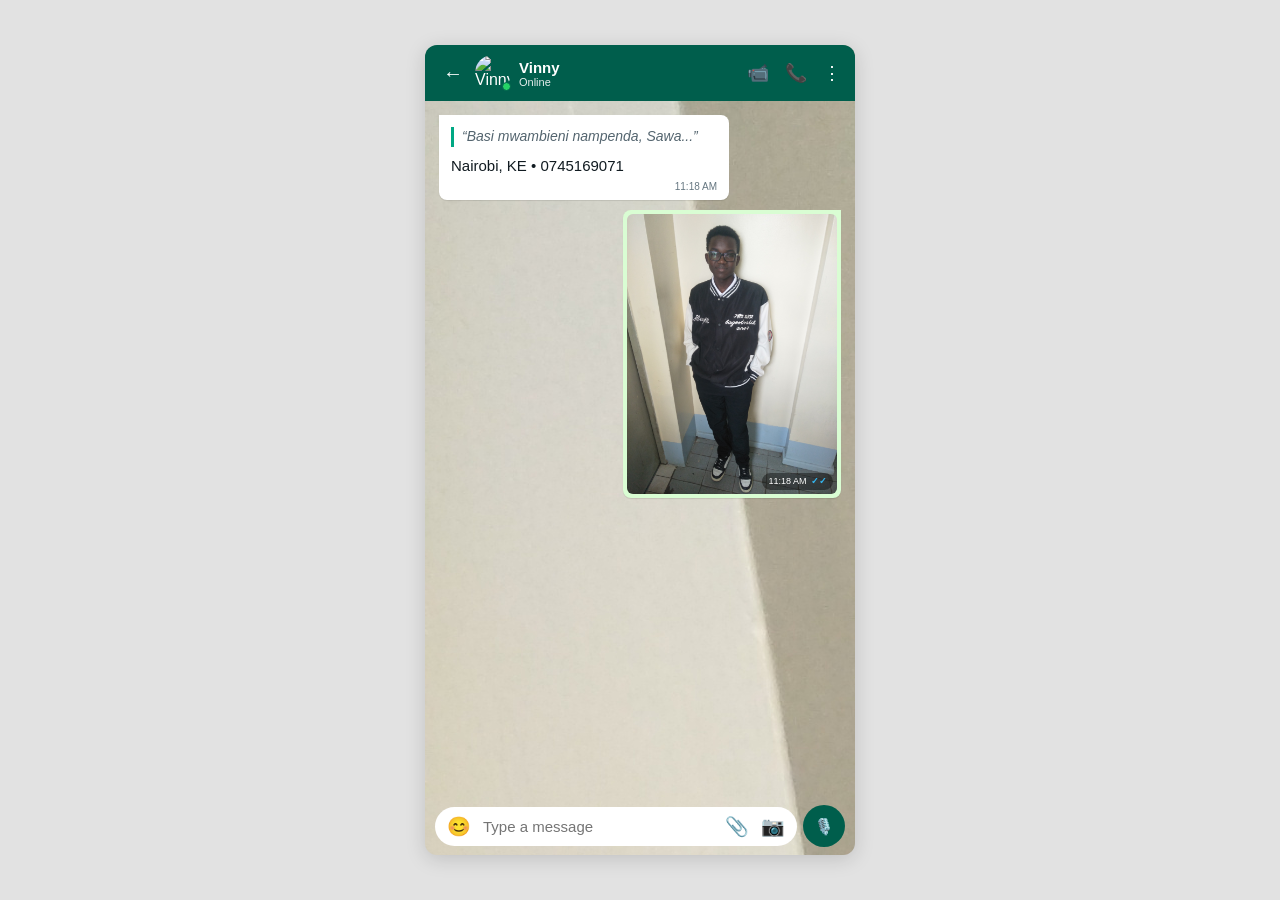
==== commit e4354bf8: "fix missing message image asset" ====
--- a/index.html
+++ b/index.html
@@ -1,4 +1,3 @@
-<<<<<<< HEAD
 <!DOCTYPE html>
 <html lang="en">
 <head>
@@ -28,6 +27,7 @@
                 <span class="icon" title="Menu">⋮</span>
             </div>
         </header>
+
         <main class="chat-body" id="chat-body">
             <div class="msg-bubble received music-bubble" id="audio-player-card">
                 <blockquote class="whatsapp-quote">
@@ -39,9 +39,9 @@
                 <span class="msg-time">11:18 AM</span>
             </div>
 
-            <!-- Sent Image Message Bubble matching user picture layout -->
+            <!-- Sent Image Message Bubble -->
             <div class="msg-bubble sent image-bubble">
-                <img src="https://picsum.photos" class="attached-photo" id="chat-display-photo" alt="Sent Image">
+                <img src="vin2.jpg" class="attached-photo" id="chat-display-photo" alt="Sent image">
                 <span class="msg-time image-time-overlay">11:18 AM <span class="blue-ticks">✓✓</span></span>
             </div>
         </main>
@@ -67,141 +67,3 @@
     <script src="script.js"></script>
 </body>
 </html>
-=======
-<html>
-  <body>
-
-  <div class="envelope"></div>
-  <div id="yt-player"></div>
-
-  <!-- Question Screen -->
-  <div class="card" id="q">
-    <div class="stamp">DECRYPTED</div>
-    <h1>Do you miss me? 🥺</h1>
-    <p class="sub">CLASSIFIED // EYES ONLY — FROM: VINNY</p>
-    <div class="quote-box"><p class="quote-text" id="qt">“Wewe na mimi, hakuna wa kutuachanisha.”</p></div>
-    <div class="q-dots" id="dots"></div>
-    <div class="btns">
-      <button id="yes">YES ❤️</button>
-      <button id="no">No</button>
-    </div>
-  </div>
-
-  <!-- Success Screen -->
-  <div class="card" id="s" style="display:none">
-    <div class="stamp" style="background:#ff2e6c">I MISS YOU TOO</div>
-    <h1>I miss you too! ❤️</h1>
-    <div class="quote-box"><p class="quote-text">“Basi mwambieni nampenda, Sawa...” — Jay Melody</p></div>
-    <div class="photo-wrap">
-      <img src="https://picsum.photos" alt="Vinny" class="photo">
-      <div class="online-dot"></div>
-    </div>
-    <div class="name-line"><b>Vinny</b> • Online • Nairobi, KE • 0745169071</div>
-    <div class="music-bar"><div class="dot"></div>🎶 Jay Melody — Sawa [Wewe na Mimi] — Playing</div>
-    <p style="font-family:'Special Elite';font-size:.82rem">Write a secret reply — DIRECT to Vinny:</p>
-    <textarea id="secretMsg" placeholder="Type here... e.g. I miss you too Vinny 😘"></textarea>
-    <p class="status" id="status"></p>
-    <a class="wa" id="directBtn" href="javascript:void(0)">SEND SECRET DIRECT TO VINNY 🔒</a>
-    <a class="wa wa2" href="https://wa.me😘%20I%20miss%20you%20too%20❤️" target="_blank">OPEN IN WHATSAPP (BACKUP)</a>
-  </div>
-  <script src="https://youtube.com"></script>
-  <script>
-    let player;
-    const YT_ID="-ZLUogRX29Y"; 
-
-    function onYouTubeIframeAPIReady(){
-      player=new YT.Player('yt-player',{
-        videoId:YT_ID,
-        playerVars:{playsinline:1,loop:1,playlist:YT_ID},
-        events:{onReady:e=>e.target.setVolume(70)}
-      });
-    }
-
-    const quotes=[
-      "“Wewe na mimi, hakuna wa kutuachanisha.”",
-      "“Basi mwambieni nampenda... Sawa, sawa, sawa.”",
-      "“Distance means so little when someone means so much.”",
-      "“You are my today and all of my tomorrows.”"
-    ];
-    
-    let qi=0;
-    const qt=document.getElementById('qt');
-    const dots=document.getElementById('dots');
-    
-    quotes.forEach((_,i)=>{
-      let d=document.createElement('span');
-      if(i===0)d.className='on';
-      dots.appendChild(d);
-    });
-
-    setInterval(()=>{
-      qi=(qi+1)%quotes.length;
-      qt.style.opacity=0;
-      setTimeout(()=>{
-        qt.textContent=quotes[qi];
-        qt.style.opacity=1;
-        [...dots.children].forEach((c,j)=>c.className=j===qi?'on':'');
-      },250);
-    },2800);
-
-    const no=document.getElementById('no');
-    function move(){
-      const pad=25;
-      const maxX=window.innerWidth-no.offsetWidth-pad;
-      const maxY=window.innerHeight-no.offsetHeight-pad;
-      no.style.position='fixed';
-      no.style.left=Math.max(pad,Math.random()*maxX)+'px';
-      no.style.top=Math.max(pad,Math.random()*maxY)+'px';
-    }
-    
-    no.addEventListener('mouseover',move);
-    no.addEventListener('touchstart',e=>{e.preventDefault();move();});
-
-    function heart(){
-      const h=document.createElement('div');
-      h.className='hearts';
-      h.textContent=['❤️','💖','😍','💘'][Math.floor(Math.random()*4)];
-      h.style.left=Math.random()*100+'vw';
-      h.style.fontSize=(Math.random()*0.5+1)+'rem';
-      h.style.animationDuration=(Math.random()*2+3)+'s';
-      document.body.appendChild(h);
-      setTimeout(()=>h.remove(),5000);
-    }
-
-    document.getElementById('yes').addEventListener('click',()=>{
-      document.getElementById('q').style.display='none';
-      document.getElementById('s').style.display='block';
-      if(player&&player.playVideo)player.playVideo();
-      setInterval(heart,280);
-      for(let i=0;i<12;i++)setTimeout(heart,i*120);
-    });
-
-    const CALLMEBOT_APIKEY="PUT_YOUR_CALLMEBOT_APIKEY_HERE";
-    const YOUR_PHONE="254745169071";
-
-    document.getElementById('directBtn').addEventListener('click',async()=>{
-      const msg=document.getElementById('secretMsg').value.trim()||"I miss you too Vinny ❤️";
-      const status=document.getElementById('status');
-      status.style.display='block';
-      status.textContent='⏳ Sending secret...';
-      
-      if(CALLMEBOT_APIKEY.includes("PUT_YOUR")){
-        status.textContent='⚠️ Direct API not set — opening WhatsApp backup...';
-        setTimeout(()=>{
-          window.open(`https://wa.me{YOUR_PHONE}?text=${encodeURIComponent(msg)}`,'_blank');
-          status.textContent='Opened WhatsApp backup.';
-        },700);
-        return;
-      }
-      try{
-        await fetch(`https://callmebot.com{YOUR_PHONE}&text=${encodeURIComponent("SECRET: "+msg)}&apikey=${CALLMEBOT_APIKEY}`);
-        status.textContent='✓ Delivered DIRECT to Vinny 🔒❤️';
-      }catch(e){
-        status.textContent='Opening WhatsApp...';
-        window.open(`https://wa.me{YOUR_PHONE}?text=${encodeURIComponent(msg)}`,'_blank');
-      }
-    });
-  </script>
-</body>
-</html>
->>>>>>> f0a2f0b37c1a6208e814daee9fc705e82ac12194
--- a/style.css
+++ b/style.css
@@ -27,7 +27,7 @@
     max-width: 430px;
     height: 90vh;
     background-color: var(--wa-bg-color);
-    background-image: url('vin1.jpg');
+    background-image: url('vin2.jpg'); 
     display: flex;
     flex-direction: column;
     box-shadow: 0 4px 20px rgba(0, 0, 0, 0.15);
